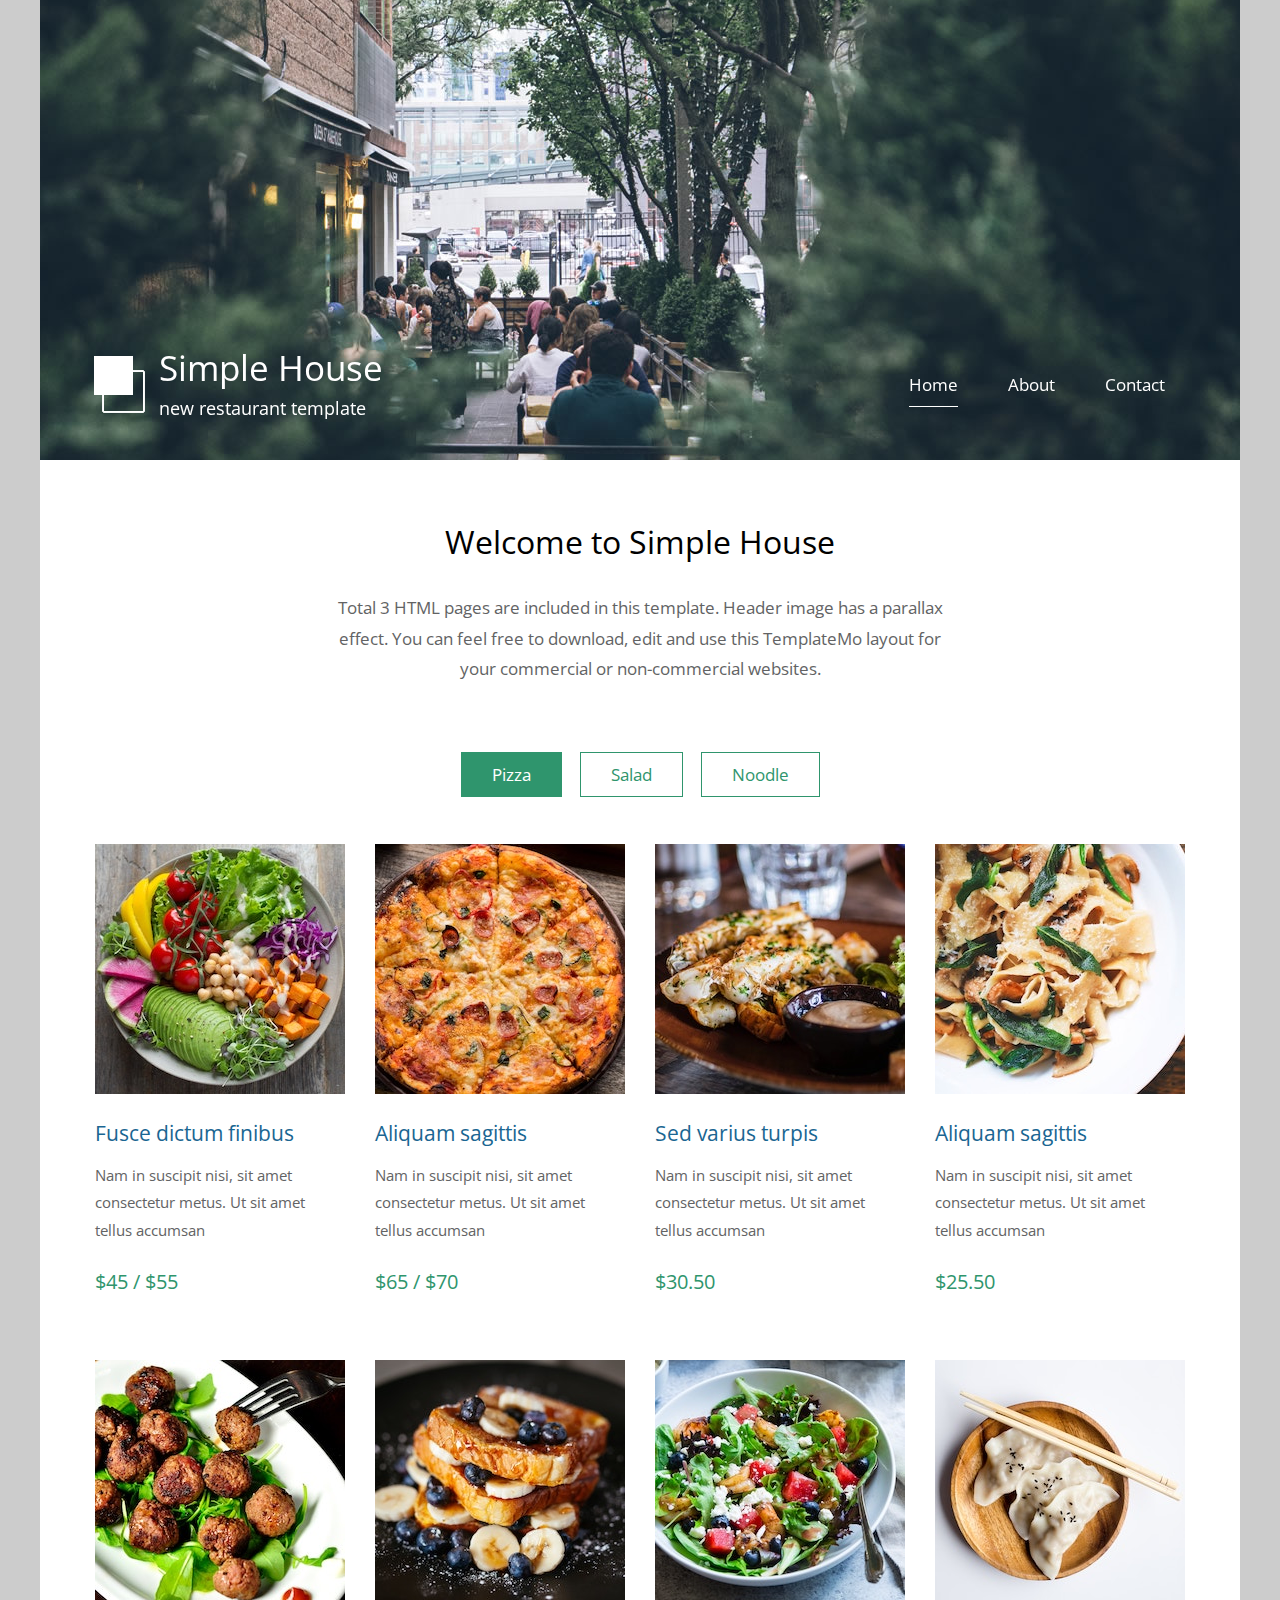
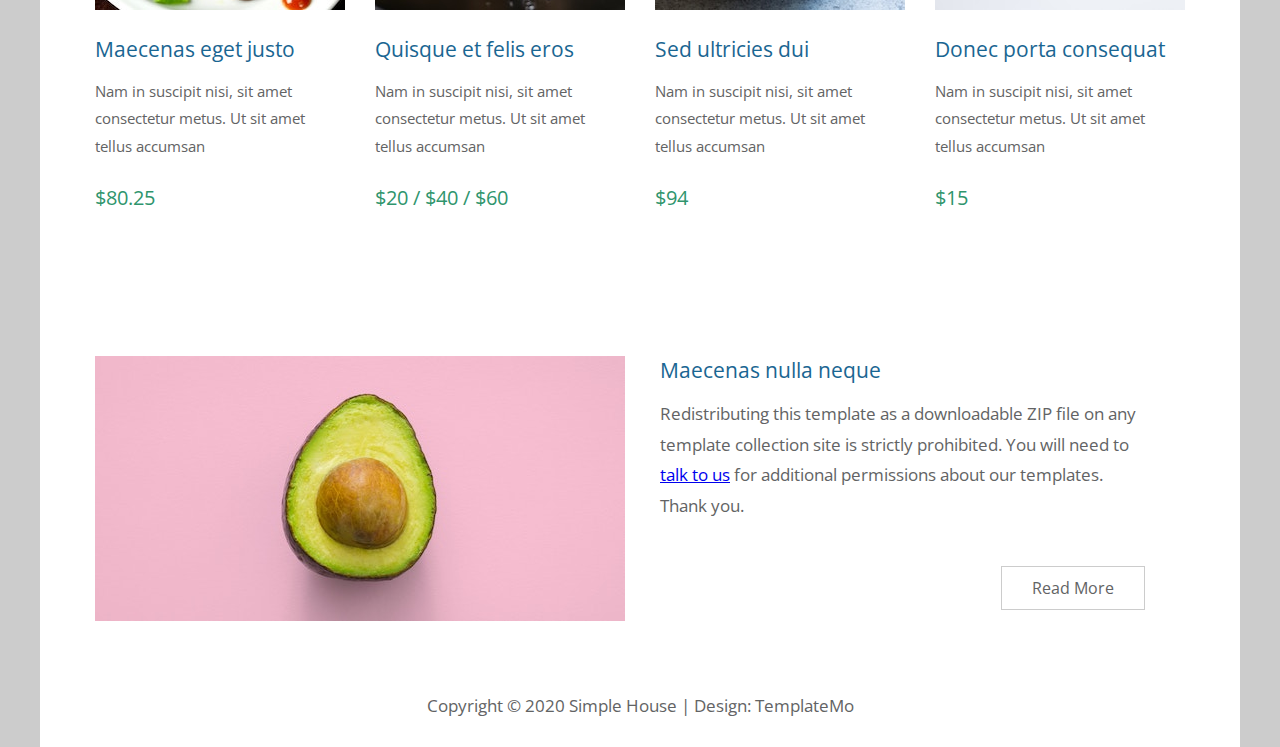
==== templatemo_539_simple_house/index.html @ 67df67ef "Add files via upload" ====
<!DOCTYPE html>
<html>

<head>
	<meta charset="UTF-8" />
    <meta name="viewport" content="width=device-width, initial-scale=1.0" />
    <meta http-equiv="X-UA-Compatible" content="ie=edge" />
    <title>Simple House Template</title>
    <link href="https://fonts.googleapis.com/css?family=Open+Sans:400" rel="stylesheet" />    
	<link href="css/templatemo-style.css" rel="stylesheet" />
</head>
<!--

Simple House

https://templatemo.com/tm-539-simple-house

-->
<body> 

	<div class="container">
	<!-- Top box -->
		<!-- Logo & Site Name -->
		<div class="placeholder">
			<div class="parallax-window" data-parallax="scroll" data-image-src="img/simple-house-01.jpg">
				<div class="tm-header">
					<div class="row tm-header-inner">
						<div class="col-md-6 col-12">
							<img src="img/simple-house-logo.png" alt="Logo" class="tm-site-logo" /> 
							<div class="tm-site-text-box">
								<h1 class="tm-site-title">Simple House</h1>
								<h6 class="tm-site-description">new restaurant template</h6>	
							</div>
						</div>
						<nav class="col-md-6 col-12 tm-nav">
							<ul class="tm-nav-ul">
								<li class="tm-nav-li"><a href="index.html" class="tm-nav-link active">Home</a></li>
								<li class="tm-nav-li"><a href="about.html" class="tm-nav-link">About</a></li>
								<li class="tm-nav-li"><a href="contact.html" class="tm-nav-link">Contact</a></li>
							</ul>
						</nav>	
					</div>
				</div>
			</div>
		</div>

		<main>
			<header class="row tm-welcome-section">
				<h2 class="col-12 text-center tm-section-title">Welcome to Simple House</h2>
				<p class="col-12 text-center">Total 3 HTML pages are included in this template. Header image has a parallax effect. You can feel free to download, edit and use this TemplateMo layout for your commercial or non-commercial websites.</p>
			</header>
			
			<div class="tm-paging-links">
				<nav>
					<ul>
						<li class="tm-paging-item"><a href="#" class="tm-paging-link active">Pizza</a></li>
						<li class="tm-paging-item"><a href="#" class="tm-paging-link">Salad</a></li>
						<li class="tm-paging-item"><a href="#" class="tm-paging-link">Noodle</a></li>
					</ul>
				</nav>
			</div>

			<!-- Gallery -->
			<div class="row tm-gallery">
				<!-- gallery page 1 -->
				<div id="tm-gallery-page-pizza" class="tm-gallery-page">
					<article class="col-lg-3 col-md-4 col-sm-6 col-12 tm-gallery-item">
						<figure>
							<img src="img/gallery/01.jpg" alt="Image" class="img-fluid tm-gallery-img" />
							<figcaption>
								<h4 class="tm-gallery-title">Fusce dictum finibus</h4>
								<p class="tm-gallery-description">Nam in suscipit nisi, sit amet consectetur metus. Ut sit amet tellus accumsan</p>
								<p class="tm-gallery-price">$45 / $55</p>
							</figcaption>
						</figure>
					</article>
					<article class="col-lg-3 col-md-4 col-sm-6 col-12 tm-gallery-item">
						<figure>
							<img src="img/gallery/02.jpg" alt="Image" class="img-fluid tm-gallery-img" />
							<figcaption>
								<h4 class="tm-gallery-title">Aliquam sagittis</h4>
								<p class="tm-gallery-description">Nam in suscipit nisi, sit amet consectetur metus. Ut sit amet tellus accumsan</p>
								<p class="tm-gallery-price">$65 / $70</p>
							</figcaption>
						</figure>
					</article>
					<article class="col-lg-3 col-md-4 col-sm-6 col-12 tm-gallery-item">
						<figure>
							<img src="img/gallery/03.jpg" alt="Image" class="img-fluid tm-gallery-img" />
							<figcaption>
								<h4 class="tm-gallery-title">Sed varius turpis</h4>
								<p class="tm-gallery-description">Nam in suscipit nisi, sit amet consectetur metus. Ut sit amet tellus accumsan</p>
								<p class="tm-gallery-price">$30.50</p>
							</figcaption>
						</figure>
					</article>
					<article class="col-lg-3 col-md-4 col-sm-6 col-12 tm-gallery-item">
						<figure>
							<img src="img/gallery/04.jpg" alt="Image" class="img-fluid tm-gallery-img" />
							<figcaption>
								<h4 class="tm-gallery-title">Aliquam sagittis</h4>
								<p class="tm-gallery-description">Nam in suscipit nisi, sit amet consectetur metus. Ut sit amet tellus accumsan</p>
								<p class="tm-gallery-price">$25.50</p>
							</figcaption>
						</figure>
					</article>
					<article class="col-lg-3 col-md-4 col-sm-6 col-12 tm-gallery-item">
						<figure>
							<img src="img/gallery/05.jpg" alt="Image" class="img-fluid tm-gallery-img" />
							<figcaption>
								<h4 class="tm-gallery-title">Maecenas eget justo</h4>
								<p class="tm-gallery-description">Nam in suscipit nisi, sit amet consectetur metus. Ut sit amet tellus accumsan</p>
								<p class="tm-gallery-price">$80.25</p>
							</figcaption>
						</figure>
					</article>
					<article class="col-lg-3 col-md-4 col-sm-6 col-12 tm-gallery-item">
						<figure>
							<img src="img/gallery/06.jpg" alt="Image" class="img-fluid tm-gallery-img" />
							<figcaption>
								<h4 class="tm-gallery-title">Quisque et felis eros</h4>
								<p class="tm-gallery-description">Nam in suscipit nisi, sit amet consectetur metus. Ut sit amet tellus accumsan</p>
								<p class="tm-gallery-price">$20 / $40 / $60</p>
							</figcaption>
						</figure>
					</article>
					<article class="col-lg-3 col-md-4 col-sm-6 col-12 tm-gallery-item">
						<figure>
							<img src="img/gallery/07.jpg" alt="Image" class="img-fluid tm-gallery-img" />
							<figcaption>
								<h4 class="tm-gallery-title">Sed ultricies dui</h4>
								<p class="tm-gallery-description">Nam in suscipit nisi, sit amet consectetur metus. Ut sit amet tellus accumsan</p>
								<p class="tm-gallery-price">$94</p>
							</figcaption>
						</figure>
					</article>
					<article class="col-lg-3 col-md-4 col-sm-6 col-12 tm-gallery-item">
						<figure>
							<img src="img/gallery/08.jpg" alt="Image" class="img-fluid tm-gallery-img" />
							<figcaption>
								<h4 class="tm-gallery-title">Donec porta consequat</h4>
								<p class="tm-gallery-description">Nam in suscipit nisi, sit amet consectetur metus. Ut sit amet tellus accumsan</p>
								<p class="tm-gallery-price">$15</p>
							</figcaption>
						</figure>
					</article>
				</div> <!-- gallery page 1 -->
				
				<!-- gallery page 2 -->
				<div id="tm-gallery-page-salad" class="tm-gallery-page hidden">
					<article class="col-lg-3 col-md-4 col-sm-6 col-12 tm-gallery-item">
						<figure>
							<img src="img/gallery/04.jpg" alt="Image" class="img-fluid tm-gallery-img" />
							<figcaption>
								<h4 class="tm-gallery-title">Salad Menu One</h4>
								<p class="tm-gallery-description">Proin eu velit egestas, viverra sapien eget, consequat nunc. Vestibulum tristique</p>
								<p class="tm-gallery-price">$25</p>
							</figcaption>
						</figure>
					</article>
					<article class="col-lg-3 col-md-4 col-sm-6 col-12 tm-gallery-item">
						<figure>
							<img src="img/gallery/03.jpg" alt="Image" class="img-fluid tm-gallery-img" />
							<figcaption>
								<h4 class="tm-gallery-title">Second Title Salad</h4>
								<p class="tm-gallery-description">Proin eu velit egestas, viverra sapien eget, consequat nunc. Vestibulum tristique</p>
								<p class="tm-gallery-price">$30</p>
							</figcaption>
						</figure>
					</article>
					<article class="col-lg-3 col-md-4 col-sm-6 col-12 tm-gallery-item">
						<figure>
							<img src="img/gallery/05.jpg" alt="Image" class="img-fluid tm-gallery-img" />
							<figcaption>
								<h4 class="tm-gallery-title">Third Salad Item</h4>
								<p class="tm-gallery-description">Proin eu velit egestas, viverra sapien eget, consequat nunc. Vestibulum tristique</p>
								<p class="tm-gallery-price">$45</p>
							</figcaption>
						</figure>
					</article>
					<article class="col-lg-3 col-md-4 col-sm-6 col-12 tm-gallery-item">
						<figure>
							<img src="img/gallery/01.jpg" alt="Image" class="img-fluid tm-gallery-img" />
							<figcaption>
								<h4 class="tm-gallery-title">Superior Salad</h4>
								<p class="tm-gallery-description">Proin eu velit egestas, viverra sapien eget, consequat nunc. Vestibulum tristique</p>
								<p class="tm-gallery-price">$50</p>
							</figcaption>
						</figure>
					</article>
					<article class="col-lg-3 col-md-4 col-sm-6 col-12 tm-gallery-item">
						<figure>
							<img src="img/gallery/08.jpg" alt="Image" class="img-fluid tm-gallery-img" />
							<figcaption>
								<h4 class="tm-gallery-title">Sed ultricies dui</h4>
								<p class="tm-gallery-description">Proin eu velit egestas, viverra sapien eget, consequat nunc. Vestibulum tristique</p>
								<p class="tm-gallery-price">$55 / $60</p>
							</figcaption>
						</figure>
					</article>
					<article class="col-lg-3 col-md-4 col-sm-6 col-12 tm-gallery-item">
						<figure>
							<img src="img/gallery/07.jpg" alt="Image" class="img-fluid tm-gallery-img" />
							<figcaption>
								<h4 class="tm-gallery-title">Maecenas eget justo</h4>
								<p class="tm-gallery-description">Proin eu velit egestas, viverra sapien eget, consequat nunc. Vestibulum tristique</p>
								<p class="tm-gallery-price">$75</p>
							</figcaption>
						</figure>
					</article>
				</div> <!-- gallery page 2 -->
				
				<!-- gallery page 3 -->
				<div id="tm-gallery-page-noodle" class="tm-gallery-page hidden">
					<article class="col-lg-3 col-md-4 col-sm-6 col-12 tm-gallery-item">
						<figure>
							<img src="img/gallery/08.jpg" alt="Image" class="img-fluid tm-gallery-img" />
							<figcaption>
								<h4 class="tm-gallery-title">Noodle One</h4>
								<p class="tm-gallery-description">Orci varius natoque penatibus et magnis dis parturient montes, nascetur ridiculus mus.</p>
								<p class="tm-gallery-price">$12.50</p>
							</figcaption>
						</figure>
					</article>
					<article class="col-lg-3 col-md-4 col-sm-6 col-12 tm-gallery-item">
						<figure>
							<img src="img/gallery/07.jpg" alt="Image" class="img-fluid tm-gallery-img" />
							<figcaption>
								<h4 class="tm-gallery-title">Noodle Second</h4>
								<p class="tm-gallery-description">Orci varius natoque penatibus et magnis dis parturient montes, nascetur ridiculus mus.</p>
								<p class="tm-gallery-price">$15.50</p>
							</figcaption>
						</figure>
					</article>
					<article class="col-lg-3 col-md-4 col-sm-6 col-12 tm-gallery-item">
						<figure>
							<img src="img/gallery/06.jpg" alt="Image" class="img-fluid tm-gallery-img" />
							<figcaption>
								<h4 class="tm-gallery-title">Third Soft Noodle</h4>
								<p class="tm-gallery-description">Orci varius natoque penatibus et magnis dis parturient montes, nascetur ridiculus mus.</p>
								<p class="tm-gallery-price">$20.50</p>
							</figcaption>
						</figure>
					</article>
					<article class="col-lg-3 col-md-4 col-sm-6 col-12 tm-gallery-item">
						<figure>
							<img src="img/gallery/05.jpg" alt="Image" class="img-fluid tm-gallery-img" />
							<figcaption>
								<h4 class="tm-gallery-title">Aliquam sagittis</h4>
								<p class="tm-gallery-description">Orci varius natoque penatibus et magnis dis parturient montes, nascetur ridiculus mus.</p>
								<p class="tm-gallery-price">$30.25</p>
							</figcaption>
						</figure>
					</article>
					<article class="col-lg-3 col-md-4 col-sm-6 col-12 tm-gallery-item">
						<figure>
							<img src="img/gallery/04.jpg" alt="Image" class="img-fluid tm-gallery-img" />
							<figcaption>
								<h4 class="tm-gallery-title">Maecenas eget justo</h4>
								<p class="tm-gallery-description">Orci varius natoque penatibus et magnis dis parturient montes, nascetur ridiculus mus.</p>
								<p class="tm-gallery-price">$35.50</p>
							</figcaption>
						</figure>
					</article>
					<article class="col-lg-3 col-md-4 col-sm-6 col-12 tm-gallery-item">
						<figure>
							<img src="img/gallery/03.jpg" alt="Image" class="img-fluid tm-gallery-img" />
							<figcaption>
								<h4 class="tm-gallery-title">Quisque et felis eros</h4>
								<p class="tm-gallery-description">Orci varius natoque penatibus et magnis dis parturient montes, nascetur ridiculus mus.</p>
								<p class="tm-gallery-price">$40.50</p>
							</figcaption>
						</figure>
					</article>

				</div> <!-- gallery page 3 -->
			</div>
			<div class="tm-section tm-container-inner">
				<div class="row">
					<div class="col-md-6">
						<figure class="tm-description-figure">
							<img src="img/img-01.jpg" alt="Image" class="img-fluid" />
						</figure>
					</div>
					<div class="col-md-6">
						<div class="tm-description-box"> 
							<h4 class="tm-gallery-title">Maecenas nulla neque</h4>
							<p class="tm-mb-45">Redistributing this template as a downloadable ZIP file on any template collection site is strictly prohibited. You will need to <a rel="nofollow" href="https://templatemo.com/contact">talk to us</a> for additional permissions about our templates. Thank you.</p>
							<a href="about.html" class="tm-btn tm-btn-default tm-right">Read More</a>
						</div>
					</div>
				</div>
			</div>
		</main>

		<footer class="tm-footer text-center">
			<p>Copyright &copy; 2020 Simple House 
            
            | Design: <a rel="nofollow" href="https://templatemo.com">TemplateMo</a></p>
		</footer>
	</div>
	<script src="js/jquery.min.js"></script>
	<script src="js/parallax.min.js"></script>
	<script>
		$(document).ready(function(){
			// Handle click on paging links
			$('.tm-paging-link').click(function(e){
				e.preventDefault();
				
				var page = $(this).text().toLowerCase();
				$('.tm-gallery-page').addClass('hidden');
				$('#tm-gallery-page-' + page).removeClass('hidden');
				$('.tm-paging-link').removeClass('active');
				$(this).addClass("active");
			});
		});
	</script>
</body>
</html>
---- templatemo_539_simple_house/css/templatemo-style.css ----
/*

Simple House

https://templatemo.com/tm-539-simple-house

*/

ul, nav, body, h1, h2, h4, h6, p, figure {
  margin: 0;
  padding: 0;
}

a, button { transition: all 0.3s ease; }

/* Bootstrap grid system  */

html {
  box-sizing: border-box;
  -ms-overflow-style: scrollbar;
}

*,
*::before,
*::after {
  box-sizing: inherit;
}

.container {
  width: 100%;
  max-width: 1200px;
  margin-right: auto;
  margin-left: auto;
}

.tm-container-inner,
.tm-container-inner-2 {
  padding-left: 15px;
  padding-right: 15px;
}

.row {
  display: -ms-flexbox;
  display: flex;
  -ms-flex-wrap: wrap;
  flex-wrap: wrap;
  margin-left: -15px;
  margin-right: -15px;
}

.col-lg-3,
.col-lg-4,
.col-lg-6,
.col-md-4,
.col-md-6,
.col-sm-6, 
.col-12 {
  position: relative;
  width: 100%;
  padding-right: 15px;
  padding-left: 15px;
}

.col-12 {
  -ms-flex: 0 0 100%;
  flex: 0 0 100%;
  max-width: 100%;
}

@media (min-width: 576px) {
  .col-sm-6 {
    -ms-flex: 0 0 50%;
    flex: 0 0 50%;
    max-width: 50%;
  }
}

@media (min-width: 768px) {
  .col-md-4 {
    -ms-flex: 0 0 33.333333%;
    flex: 0 0 33.333333%;
    max-width: 33.333333%;
  }
  
  .col-md-6 {
    -ms-flex: 0 0 50%;
    flex: 0 0 50%;
    max-width: 50%;
  }
}

@media (min-width: 992px) {
  .col-lg-3 {
    -ms-flex: 0 0 25%;
    flex: 0 0 25%;
    max-width: 25%;
  }
  
  .col-lg-4 {
    -ms-flex: 0 0 33.333333%;
    flex: 0 0 33.333333%;
    max-width: 33.333333%;
  }
  
  .col-lg-6 {
    -ms-flex: 0 0 50%;
    flex: 0 0 50%;
    max-width: 50%;
  }
}

/*
  primary: #2D99CC
  success: #319966
  danger: #993332
*/

.tm-btn {
  display: inline-block;
  font-size: 1rem;
  width: auto;
  padding: 10px 30px;
  text-decoration: none;
  cursor: pointer;
  border: 0;
}

.tm-btn-default {
  border: 1px solid #ccc;
  background-color: transparent;
  color: #626364;
}

.tm-btn-default:hover,
.tm-btn-default:focus {
  color: white;
  background-color: #98999A;
}

.tm-btn-primary {
  background-color: #2D99CC;
  color: white;
}

.tm-btn-primary:hover,
.tm-btn-primary:focus {
  background-color: #1b6f96;
}

.tm-btn-success {
  background-color: #319966;
  color: white;
}

.tm-btn-success:hover,
.tm-btn-success:focus {
  background-color: #1d6e46;
}

.tm-btn-danger {
  background-color: #993332;
  color: white;
}

.tm-btn-danger:hover,
.tm-btn-danger:focus {
  background-color: #752423;
}

.tm-mb-45 {
  margin-bottom: 45px;
}

.tm-mb-p {
    margin-bottom: 20px;
}

.tm-text-success {
  color: #319966;
}

.text-center {
  text-align: center;
}

.hidden {
  display: none !important;
}

.img-fluid {
  max-width: 100%;
  height: auto;
}

body {
  font-family: 'Open Sans', Arial, sans-serif;
  font-size: 17px;
  background-color: #ccc;
  overflow-x: hidden;
}

.container {
  background-color: white;
}

p, address {
  color: #626364;
  line-height: 1.8;
}

/* Set width and height in JS */
.placeholder {
  width: 100%;
  min-height: 460px;
  background-color: #556E5B;
}

.placeholder-2 {
  width: 100%;
  min-height: 220px;
  background-color: #CFBEA5;
  position: relative;
  z-index: 998;
}

.parallax-window {
  min-height: 460px;
  background: transparent;
  position: relative;
}

.parallax-window-2 {
  min-height: 220px;
  width: 100%;
  margin-left: auto;
  margin-right: auto;
  background: transparent;
  position: relative;
}

.parallax-mirror {
  z-index: 999 !important;
}

.tm-header {
  position: absolute;
  bottom: 0;
  left: 0;
  width: 100%;
  color: white;
  z-index: 1000;
}

.tm-header-inner {
  padding: 40px 50px;
}

@media (max-width: 991px) {
  .tm-header-inner {
    padding: 30px 15px;
  }
}

.tm-site-logo {
  display: inline-block;
  margin-right: 5px;
}

.tm-site-text-box {
  display: inline-block;
}

.tm-site-title {
  font-size: 2.2rem;
  font-weight: 400;
  margin-bottom: 5px;
}

.tm-site-description {
  font-size: 1.1rem;
  font-weight: 400;
}

.tm-nav {
  text-align: right;
  margin-top: 30px;
}

.tm-nav-ul {
  display: flex;
  justify-content: flex-end;
}

.tm-nav-li {
  list-style: none;
  display: block;
  margin-bottom: 0;
  padding-right: 25px;
  padding-left: 25px;
}

@media (max-width: 991px) {
  .tm-nav-li {
    padding-right: 15px;
    padding-left: 15px;
  }
}

.tm-nav-link {
  color: white;
  text-decoration: none;
  padding-bottom: 10px;
}

.tm-nav-link.active,
.tm-nav-link:hover {
  border-bottom: 1px solid white;
}

.tm-welcome-section {
  margin: 60px auto;
  max-width: 655px;
}

.tm-section-title {
  font-size: 2rem;
  font-weight: 400;
  margin-bottom: 30px;
}

.tm-gallery {
  margin-bottom: 80px;
}

.tm-gallery-page {
  max-width: 280px;
  margin-left: auto;
  margin-right: auto;
  display: -ms-flexbox;
  display: flex;
  -ms-flex-wrap: wrap;
  flex-wrap: wrap;
}

.tm-gallery-description {
  font-size: 0.95rem;
}

.tm-section,
.tm-container-inner,
.tm-container-inner-2 {
  margin-left: auto;
  margin-right: auto;
}

/* Small devices (landscape phones, 576px and up) */
@media (min-width: 576px) {
  .tm-gallery-page {
    max-width: 560px;
  }
}

/* Medium devices (tablets, 768px and up) */
@media (min-width: 768px) {
  .tm-gallery-page,
  .tm-section,
  .tm-container-inner,
  .tm-container-inner-2 {
    max-width: 840px;
  }
}

/* Large devices (desktops, 992px and up) */
@media (min-width: 992px) {
  .tm-gallery-page,
  .tm-section {
    max-width: 1120px;
  }
  
  .tm-container-inner {
    max-width: 1120px;
  }
  
  .tm-container-inner-2 {
    max-width: 900px;
  }
}

.tm-gallery-item {
  max-width: 280px;
}

.tm-gallery-img {
  margin-bottom: 20px;
}

.tm-gallery-title {
  font-size: 1.3rem;
  font-weight: 400;
  color: #1A6692;
  margin-bottom: 15px;
}

.tm-gallery-description {
  margin-bottom: 20px;
}

.tm-gallery-price {
  font-size: 1.25rem;
  color: #2F956D;
  margin-bottom: 60px;
}

.tm-paging-links {
  text-align: center;
  margin-bottom: 40px;
}

.tm-paging-item {
  list-style: none;
  display: inline-block;
  border: 1px solid #2F956D;
  margin: 7px;
}

.tm-paging-link {
  padding: 10px 30px;
  display: flex;
  align-items: center;
  justify-content: center;
  text-decoration: none;
  color: #2F956D;
  background-color: transparent;
}

.tm-paging-link.active,
.tm-paging-link:hover {
  background-color: #2F956D;
  color: white;
}

.tm-description-figure {
  text-align: center;  
}

.tm-description-box {
  margin-left: auto;
  margin-right: auto;
}

.tm-description-box {
  padding-left: 0;
  padding-right: 0;
  display: flex;
  flex-direction: column;
  margin-top: 30px;
  max-width: 530px;
}

@media (min-width: 768px) {
  .tm-description-box {
    padding-left: 5px;
    padding-right: 40px;
    margin-top: 0;
  }
}

.tm-right {
  align-self: flex-end;
}

.tm-footer {
  padding: 25px 15px;
  margin-top: 40px;
}

.tm-footer a {
  color: #626364;
  text-decoration: none;
}

.tm-footer a:hover {
  color: #1A6692;
}

/* About */
.tm-persons {
  margin-bottom: 20px;
}

.tm-person {
  display: flex;
  flex-direction: column;
  align-items: center;
  justify-content: center;
  margin-bottom: 60px;
}

@media (min-width: 420px) {
  .tm-person {
    flex-direction: row;
  }
}

.tm-person-description {
  padding-left: 20px;
  padding-right: 20px;
}

.tm-person-name {
  font-size: 1.6rem;
  font-weight: 300;
  color: #09C;
  margin-bottom: 5px;
  margin-top: 15px;
}

@media (min-width: 420px) {
  .tm-person-name {
    margin-top: 0;
  }
}

.tm-person-title {
  color: #C39;
  margin-bottom: 20px;
}

.tm-person-about {
  margin-bottom: 20px;
}

.tm-social-link {
  color: #626364;
  display: inline-block;
  border-radius: 1px;
  background-color: transparent;
  font-size: 1.3rem;
  text-decoration: none;
  width: 40px;
  height: 40px;
  margin-right: 0;
  margin-bottom: 15px;
}

.tm-social-link:hover {
  color: white;
  background-color: #626364;
}

.tm-social-icon {
  display: flex;
  align-items: center;
  justify-content: center;
  width: 100%;
  height: 100%;
}

.tm-feature {
  text-align: center;
  padding: 45px 20px;
}

.tm-feature-icon {
  color: #9f9c9c;
  margin-bottom: 65px;
}

.tm-feature-description {
  margin-bottom: 35px;
  font-size: 1rem;
}

.tm-features {
  margin-top: 35px;
}

.tm-history {
  margin-top: 45px;
}

.tm-history-inner {
  display: flex;
  align-items: center;
  justify-content: center;
  flex-direction: column;
}

.tm-history-img {
  max-width: 100%;
}

@media (min-width: 768px) {
 .tm-history-img {
    max-width: 50%;
  }
  
  .tm-history-inner {
    flex-direction: row;
  }
}

.tm-history-title {
  font-size: 1.6rem;
  font-weight: 300;
  color: #1A6692;
  margin-bottom: 30px;
}

.tm-history-text {
  max-width: 480px;
  margin: 15px auto 0;
}

.tm-history-description {
  margin-bottom: 40px;
}

@media (min-width: 768px) {
 .tm-history-text {
    max-width: auto;
    margin: 0 auto 0 35px;
  } 
}

/* Contact Page */
.tm-contact-form {
  max-width: 100%;
}

@media (min-width: 768px) {
 .tm-contact-form {
    max-width: 310px;
  } 
}

.tm-d-flex {
  display: flex;
  flex-direction: column;
}

.tm-btn-right {
  align-self: flex-end;
}

.form-group {
  margin-bottom: 30px;
}

.form-control {
  display: block;
  width: 100%;
  padding: 0.375rem 0.75rem;
  font-size: 1.1rem;
  font-weight: 400;
  line-height: 1.5;
  color: #626364;
  background-color: #fff;
  background-clip: padding-box;
  border: 1px solid #ced4da;
  border-right: 0;
  border-top: 0;
  border-left: 0;
  border-radius: 0;
  transition: border-color 0.15s ease-in-out, box-shadow 0.15s ease-in-out;
}

.form-control::-ms-expand {
  background-color: transparent;
  border: 0;
}

.form-control:focus {
  color: #495057;
  background-color: #fff;
  border-color: #80bdff;
  outline: 0;
  box-shadow: 0 0 0 0.2rem rgba(0, 123, 255, 0.25);
}

.form-control::-webkit-input-placeholder {
  color: #6c757d;
  opacity: 1;
}

.form-control::-moz-placeholder {
  color: #6c757d;
  opacity: 1;
}

.form-control:-ms-input-placeholder {
  color: #6c757d;
  opacity: 1;
}

.form-control::-ms-input-placeholder {
  color: #6c757d;
  opacity: 1;
}

.form-control::placeholder {
  color: #6c757d;
  opacity: 1;
}

.tm-info-title {
  font-size: 1.6rem;
  font-weight: 300;
  margin-bottom: 30px;
}

address {
  font-style: normal;
  margin-bottom: 50px;
}

.tm-address-box {
  max-width: 100%;
}

@media (min-width: 768px) {
 .tm-address-box {
    max-width: 315px;
  } 
}

.tm-contact-icon {
  display: inline-block;
  margin-right: 25px;
  color: #319966;
}

.tm-contact-link {
  display: inline-block;
  color: #626364;
  margin-bottom: 25px;
  text-decoration: none;
}

.tm-contact-social {
  margin-top: 10px;
}

.tm-map {
  max-width: 900px;
  height: 450px;
  width: 100%;
  margin-left: auto;
  margin-right: auto;
}

.tm-map iframe {
  width: 100%;
  height: 100%;
}

.tm-contact-section {
  padding-bottom: 30px;
}

.tm-map-section {
  padding-top: 40px;
  padding-bottom: 40px;
}

.tm-info-section {
  padding-top: 30px;
}

.tm-faq {
  max-width: 650px;
  margin-left: auto;
  margin-right: auto;
}

.tm-accordion {
  padding-top: 40px;
}

/* https://www.w3schools.com/howto/howto_js_accordion.asp */
/* Style the buttons that are used to open and close the accordion panel */
.accordion {
  font-size: 1.2rem;
  font-family: 'Open Sans', Helevetica, Arial, sans-serif;
  color: #999;
  background-color: transparent;
  border: 1px solid #d0d0d0;
  margin-bottom: 17px;
  margin-top: 17px;
  cursor: pointer;
  padding: 10px 20px 6px;
  width: 100%;
  text-align: left;
  outline: none;
  transition: 0.4s;
}

/* Add a background color to the button if it is clicked on (add the .active class with JS), and when you move the mouse over it (hover) */
.accordion.active, .accordion:hover {
  color: #09C;
}

@keyframes changeIcon {
  0% {
    content: '\f0d9';
  }
  50% {
    color: white;
  }
  100% {
    content: "\f0d7";
  }
}

@keyframes changeIconBack {
  0% {
    content: '\f0d7';
  }
  50% {
    color: white;
  }
  100% {
    content: "\f0d9";
  }
}

.accordion:after {
  font-family: 'Font Awesome 5 Free';
  font-weight: 900;
  animation: changeIconBack 0.3s linear;
  content: '\f0d9';
  font-size: 2rem;
  color: #999;
  float: right;
  margin-left: 5px;
}

.accordion.active:after {
  animation: changeIcon 0.3s linear;
  content: '\f0d7';
}

/* Style the accordion panel. Note: hidden by default */
.panel {
  background-color: white;
  max-height: 0;
  overflow: hidden;
  transition: max-height 0.2s ease-out;
}

.panel p {
  padding: 5px 20px 30px;
}
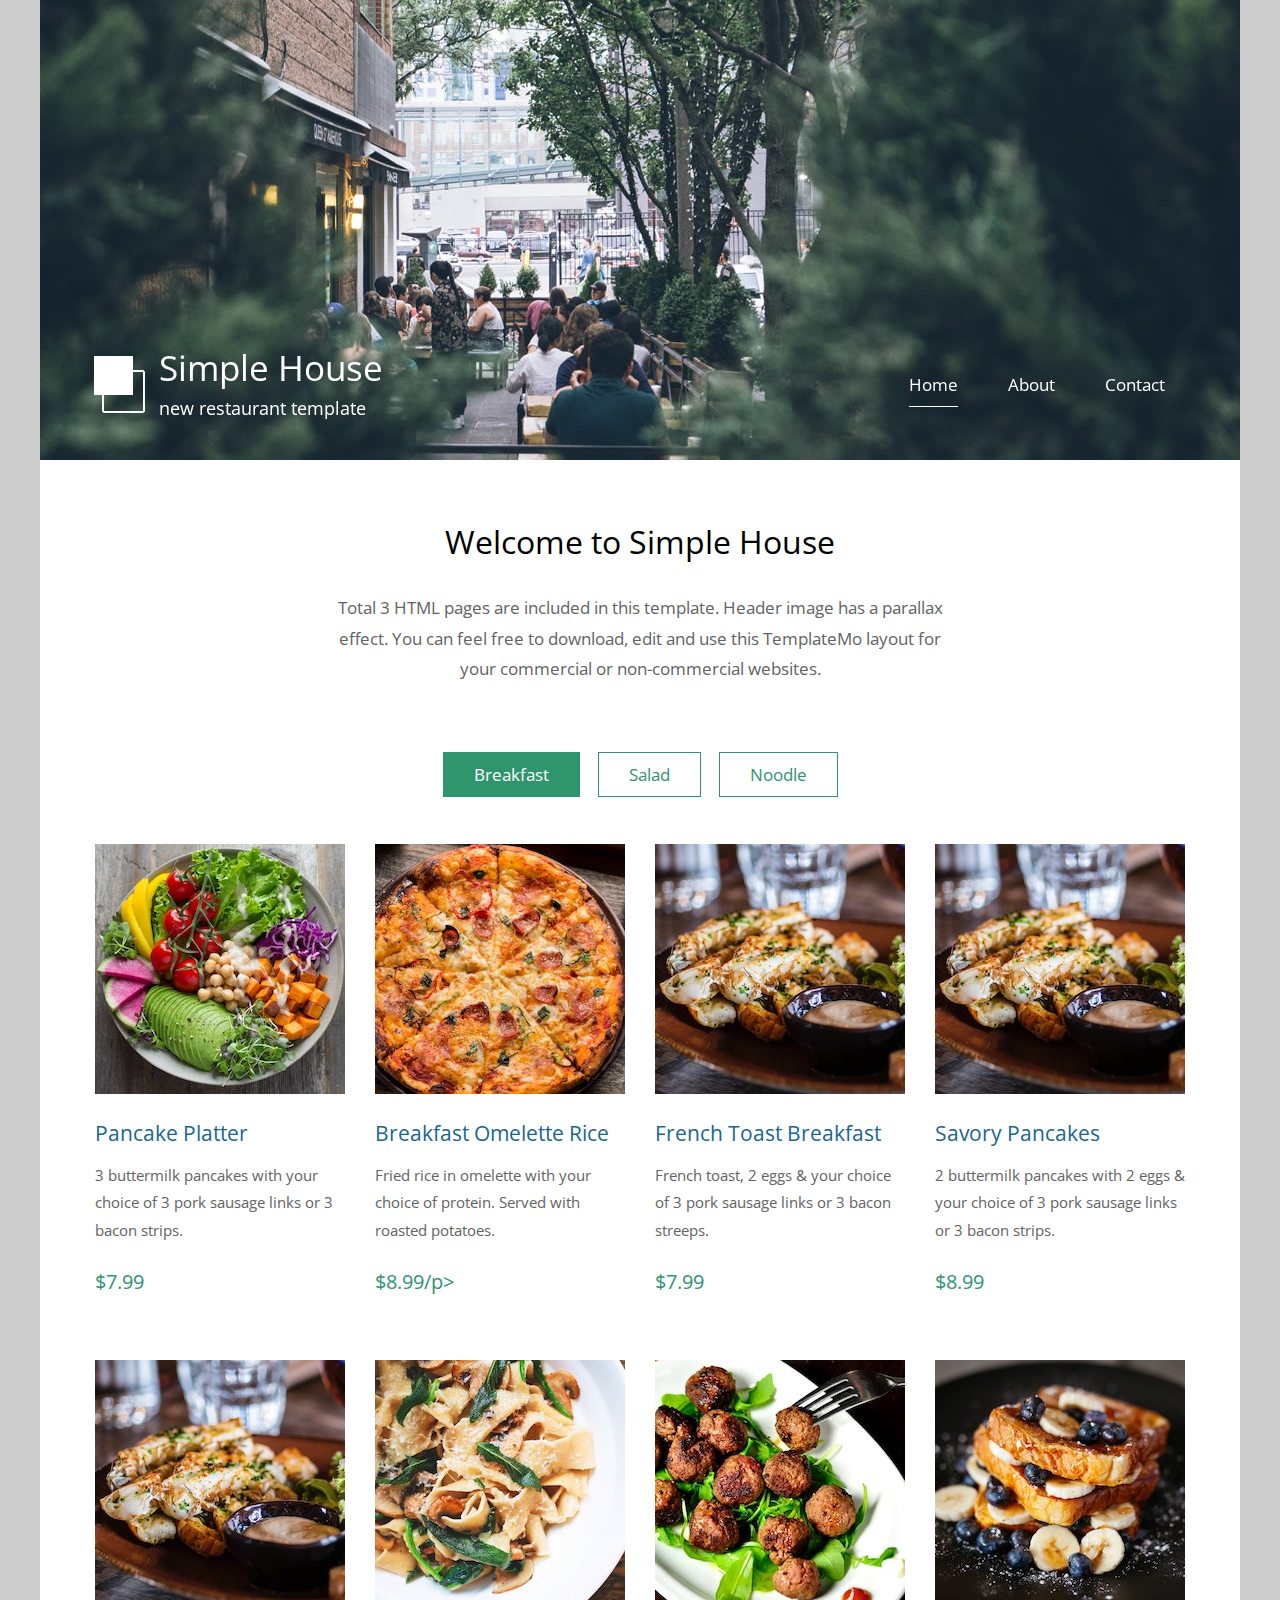
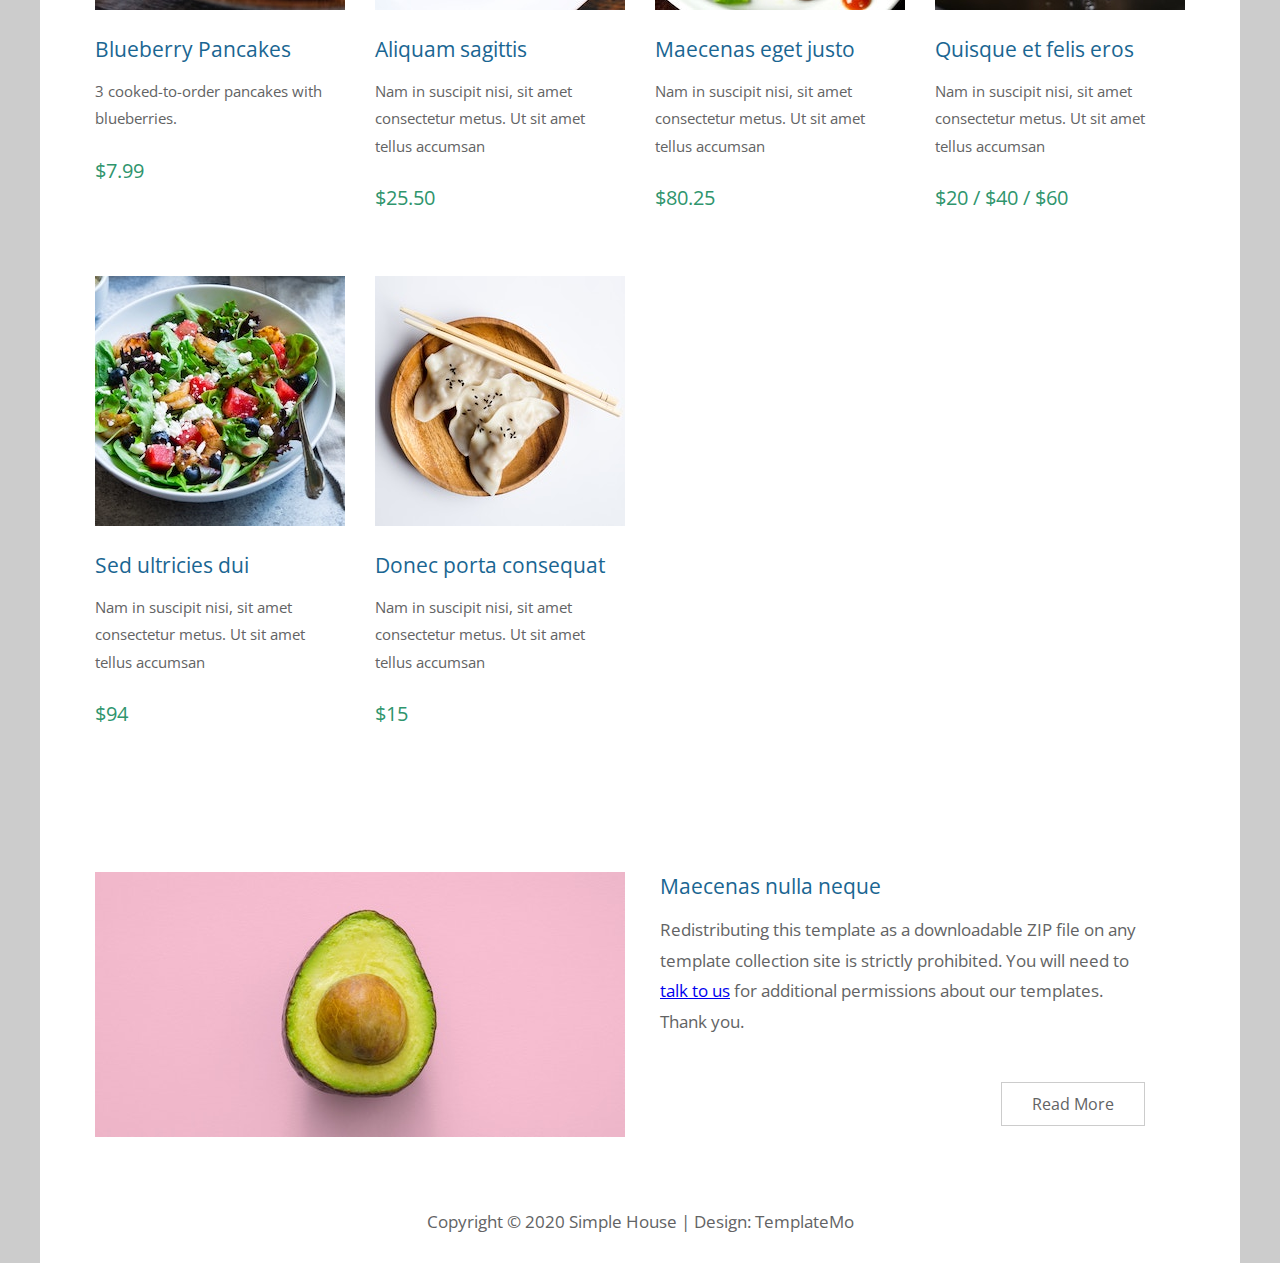
==== commit 99aec442: "Update index.html" ====
--- a/templatemo_539_simple_house/index.html
+++ b/templatemo_539_simple_house/index.html
@@ -53,7 +53,7 @@
 			<div class="tm-paging-links">
 				<nav>
 					<ul>
-						<li class="tm-paging-item"><a href="#" class="tm-paging-link active">Pizza</a></li>
+						<li class="tm-paging-item"><a href="#" class="tm-paging-link active">Breakfast</a></li>
 						<li class="tm-paging-item"><a href="#" class="tm-paging-link">Salad</a></li>
 						<li class="tm-paging-item"><a href="#" class="tm-paging-link">Noodle</a></li>
 					</ul>
@@ -68,9 +68,9 @@
 						<figure>
 							<img src="img/gallery/01.jpg" alt="Image" class="img-fluid tm-gallery-img" />
 							<figcaption>
-								<h4 class="tm-gallery-title">Fusce dictum finibus</h4>
-								<p class="tm-gallery-description">Nam in suscipit nisi, sit amet consectetur metus. Ut sit amet tellus accumsan</p>
-								<p class="tm-gallery-price">$45 / $55</p>
+								<h4 class="tm-gallery-title">Pancake Platter</h4>
+								<p class="tm-gallery-description">3 buttermilk pancakes with your choice of 3 pork sausage links or 3 bacon strips.</p>
+								<p class="tm-gallery-price">$7.99</p>
 							</figcaption>
 						</figure>
 					</article>
@@ -78,19 +78,39 @@
 						<figure>
 							<img src="img/gallery/02.jpg" alt="Image" class="img-fluid tm-gallery-img" />
 							<figcaption>
-								<h4 class="tm-gallery-title">Aliquam sagittis</h4>
-								<p class="tm-gallery-description">Nam in suscipit nisi, sit amet consectetur metus. Ut sit amet tellus accumsan</p>
-								<p class="tm-gallery-price">$65 / $70</p>
-							</figcaption>
-						</figure>
-					</article>
-					<article class="col-lg-3 col-md-4 col-sm-6 col-12 tm-gallery-item">
-						<figure>
-							<img src="img/gallery/03.jpg" alt="Image" class="img-fluid tm-gallery-img" />
-							<figcaption>
-								<h4 class="tm-gallery-title">Sed varius turpis</h4>
-								<p class="tm-gallery-description">Nam in suscipit nisi, sit amet consectetur metus. Ut sit amet tellus accumsan</p>
-								<p class="tm-gallery-price">$30.50</p>
+								<h4 class="tm-gallery-title">Breakfast Omelette Rice</h4>
+								<p class="tm-gallery-description">Fried rice in omelette with your choice of protein. Served with roasted potatoes.</p>
+								<p class="tm-gallery-price">$8.99/p>
+							</figcaption>
+						</figure>
+					</article>
+					<article class="col-lg-3 col-md-4 col-sm-6 col-12 tm-gallery-item">
+						<figure>
+							<img src="img/gallery/03.jpg" alt="Image" class="img-fluid tm-gallery-img" />
+							<figcaption>
+								<h4 class="tm-gallery-title">French Toast Breakfast</h4>
+								<p class="tm-gallery-description">French toast, 2 eggs & your choice of 3 pork sausage links or 3 bacon streeps.</p>
+								<p class="tm-gallery-price">$7.99</p>
+							</figcaption>
+						</figure>
+					</article>
+					<article class="col-lg-3 col-md-4 col-sm-6 col-12 tm-gallery-item">
+						<figure>
+							<img src="img/gallery/03.jpg" alt="Image" class="img-fluid tm-gallery-img" />
+							<figcaption>
+								<h4 class="tm-gallery-title">Savory Pancakes</h4>
+								<p class="tm-gallery-description">2 buttermilk pancakes with 2 eggs & your choice of 3 pork sausage links or 3 bacon strips.</p>
+								<p class="tm-gallery-price">$8.99</p>
+							</figcaption>
+						</figure>
+					</article>
+					<article class="col-lg-3 col-md-4 col-sm-6 col-12 tm-gallery-item">
+						<figure>
+							<img src="img/gallery/03.jpg" alt="Image" class="img-fluid tm-gallery-img" />
+							<figcaption>
+								<h4 class="tm-gallery-title">Blueberry Pancakes</h4>
+								<p class="tm-gallery-description">3 cooked-to-order pancakes with blueberries.</p>
+								<p class="tm-gallery-price">$7.99</p>
 							</figcaption>
 						</figure>
 					</article>
@@ -316,4 +336,4 @@
 		});
 	</script>
 </body>
-</html>+</html>
